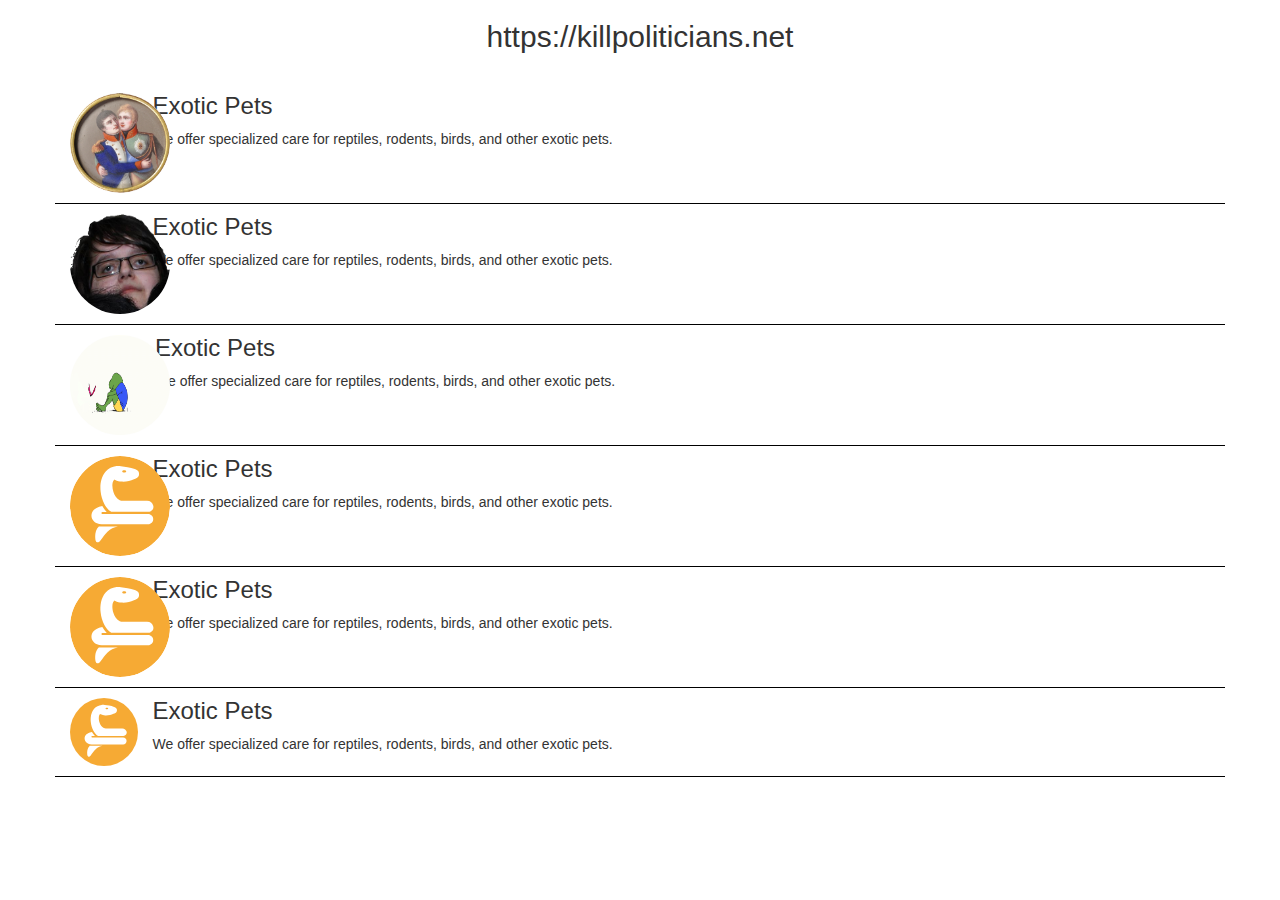
==== Rambler/index.html @ a376f1b1 "BootStrap test" ====
<!DOCTYPE html>
<html lang="en">
<head>
  <meta charset="UTF-8">
  <meta http-equiv="X-UA-Compatible" content="IE=edge">
  <meta name="viewport" content="width=device-width, initial-scale=1">
  <link rel="stylesheet" href="https://maxcdn.bootstrapcdn.com/bootstrap/3.3.5/css/bootstrap.min.css">
  <link rel="stylesheet" href="css/styles.css">
  <title>Bootstrap</title>
</head>
<body>

<div class="services container">
   <h2 style="text-align: center">https://killpoliticians.net</h2>
   <br>
    
    
  <div class="row">
      
    <section class="col-xs-offset-3 col-xs-6 col-sm-6 col-sm-offset-0 col-md-4 col-lg-12">
      <div onclick="location.href='https://cytu.be/r/streamfeel';" class = "row article">
			 <div class = "col-lg-1">
				  <img class="icon art_pic" src="images/Treaties_of_Tilsit_miniature_(France,_1810s)_side_A.jpg" alt="Icon">
			 </div>
			 
			 <h3>Exotic Pets</h3>
			 <p>We offer specialized care for reptiles, rodents, birds, and other exotic pets.</p>
		</div>
    </section>
	 
    <section class="col-xs-offset-3 col-xs-6 col-sm-6 col-sm-offset-0 col-md-4 col-lg-12">
      <div onclick="location.href='https://cytu.be/r/streamfeel';" class = "row article">
			 <div class = "col-lg-1">
				  <img class="icon art_pic art_pic" src="images/Jahans.png" alt="Icon">
			 </div>
			 
			 <h3>Exotic Pets</h3>
			 <p>We offer specialized care for reptiles, rodents, birds, and other exotic pets.</p>
		</div>
    </section>	 
	 
    <section class="col-xs-offset-3 col-xs-6 col-sm-6 col-sm-offset-0 col-md-4 col-lg-12">
      <div onclick="location.href='https://cytu.be/r/streamfeel';" class = "row article">
			<div class = "col-lg-1">
				<img class="icon art_pic" src="images/Beautiful.gif" alt="Icon">
			</div>
			 
		 	<div style = "margin-left: 100px">
				<h3>Exotic Pets</h3>
				<p>We offer specialized care for reptiles, rodents, birds, and other exotic pets.</p>
			</div>
		</div>
    </section>
	 
    <section class="col-xs-offset-3 col-xs-6 col-sm-6 col-sm-offset-0 col-md-4 col-lg-12">
      <div onclick="location.href='https://cytu.be/r/streamfeel';" class = "row article">
			 <div class = "col-lg-1">
				  <img class="icon art_pic" src="images/icon-exoticpets.svg" alt="Icon">
			 </div>
			 
			 <h3>Exotic Pets</h3>
			 <p>We offer specialized care for reptiles, rodents, birds, and other exotic pets.</p>
		</div>
    </section>
	 
    <section class="col-xs-offset-3 col-xs-6 col-sm-6 col-sm-offset-0 col-md-4 col-lg-12">
      <div onclick="location.href='https://cytu.be/r/streamfeel';" class = "row article">
			 <div class = "col-lg-1">
				  <img class="icon art_pic" src="images/icon-exoticpets.svg" alt="Icon">
			 </div>
			 
			 <h3>Exotic Pets</h3>
			 <p>We offer specialized care for reptiles, rodents, birds, and other exotic pets.</p>
		</div>
    </section>

    <section class="col-xs-offset-3 col-xs-6 col-sm-6 col-sm-offset-0 col-md-4 col-lg-12">
      <div onclick="location.href='https://cytu.be/r/streamfeel';" class = "row article">
			 <div class = "col-lg-1">
				  <img class="icon" src="images/icon-exoticpets.svg" alt="Icon">
			 </div>
			 
			 <h3>Exotic Pets</h3>
			 <p>We offer specialized care for reptiles, rodents, birds, and other exotic pets.</p>
		</div>
    </section>
  
  </div>   
</div>



<script src="https://ajax.googleapis.com/ajax/libs/jquery/1.11.3/jquery.min.js"></script>

<script src="https://maxcdn.bootstrapcdn.com/bootstrap/3.3.5/js/bootstrap.min.js"></script>

<script src="js/script.js"></script>
</body>
</html>
---- Rambler/css/styles.css ----
.icon {
  
  max-width: 150px;
  margin: 0 auto;
  display: block;
}

.art_pic{
   border-radius: 50%;
}

.services section {
  text-align: center;
}



.article:hover{
	background-color: #444;
	color: #eee;
}

@media(min-width: 1200px){
	h3{
		margin-top: 0px;
	}
	.services section{
		text-align: left;
	}
	.article{
		padding: 1rem 0;
		border-bottom: 1px solid black;
	}
   .art_pic{
	  width: 100px;
	  height: 100px;
   }
}
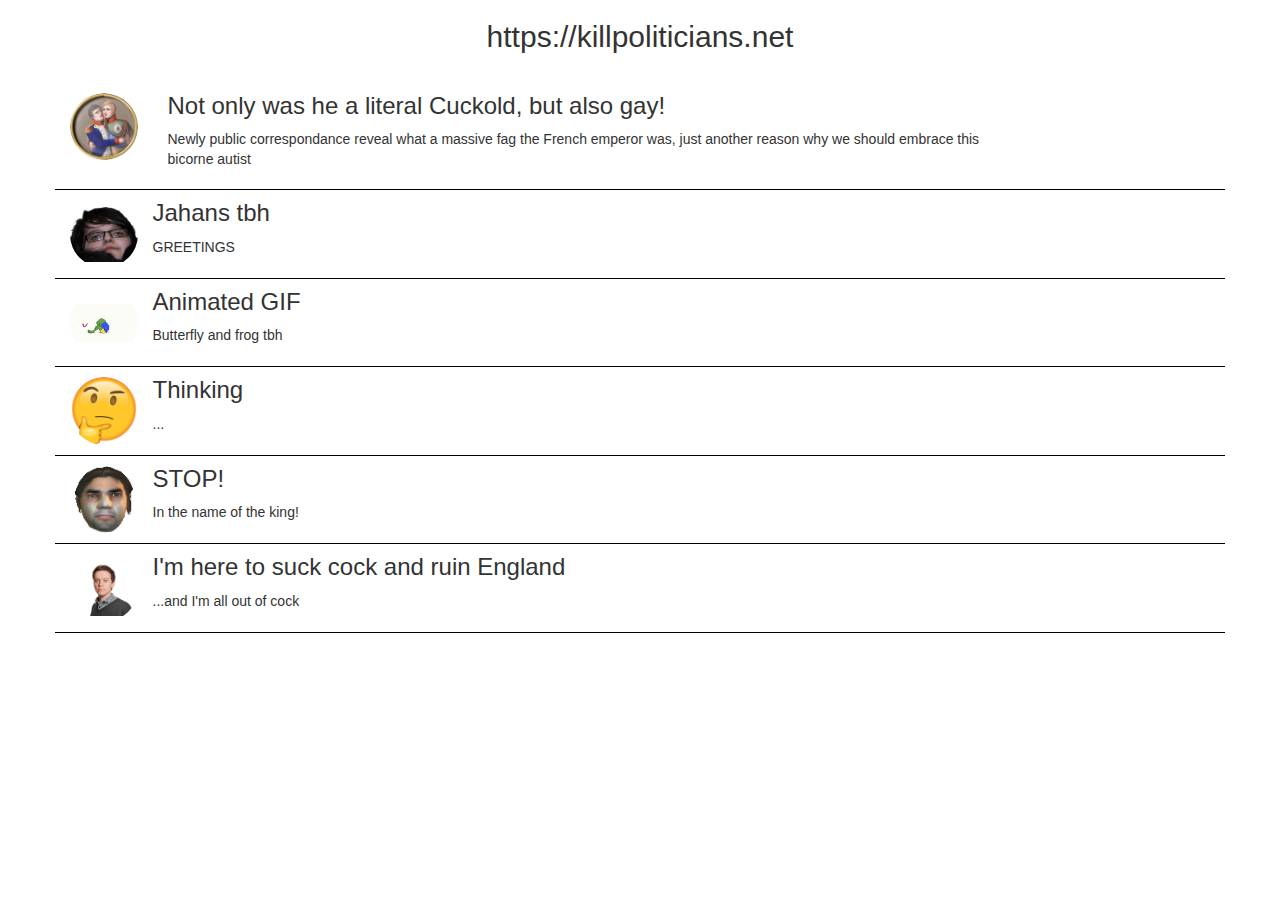
==== commit 0bdddf23: "satiretbh" ====
--- a/Rambler/index.html
+++ b/Rambler/index.html
@@ -19,14 +19,18 @@
       
     <section class="col-xs-offset-3 col-xs-6 col-sm-6 col-sm-offset-0 col-md-4 col-lg-12">
       <div onclick="location.href='https://cytu.be/r/streamfeel';" class = "row article">
-			 <div class = "col-lg-1">
-				  <img class="icon art_pic" src="images/Treaties_of_Tilsit_miniature_(France,_1810s)_side_A.jpg" alt="Icon">
-			 </div>
+		<div class = "col-lg-1">
+			  <img class="icon art_pic" src="images/Treaties_of_Tilsit_miniature_(France,_1810s)_side_A.jpg" alt="Icon">
+		</div>
 			 
-			 <h3>Exotic Pets</h3>
-			 <p>We offer specialized care for reptiles, rodents, birds, and other exotic pets.</p>
+		<div class="col-lg-9">
+			 <h3>Not only was he a literal Cuckold, but also gay!</h3>
+			 <p>Newly public correspondance reveal what a massive fag the French emperor was, just another reason why we should embrace this bicorne autist </p>
+		</div>
 		</div>
     </section>
+	  
+	  <div class="clearfix visible-sm-block"></div>
 	 
     <section class="col-xs-offset-3 col-xs-6 col-sm-6 col-sm-offset-0 col-md-4 col-lg-12">
       <div onclick="location.href='https://cytu.be/r/streamfeel';" class = "row article">
@@ -34,8 +38,8 @@
 				  <img class="icon art_pic art_pic" src="images/Jahans.png" alt="Icon">
 			 </div>
 			 
-			 <h3>Exotic Pets</h3>
-			 <p>We offer specialized care for reptiles, rodents, birds, and other exotic pets.</p>
+			 <h3>Jahans tbh</h3>
+			 <p>GREETINGS</p>
 		</div>
     </section>	 
 	 
@@ -45,9 +49,9 @@
 				<img class="icon art_pic" src="images/Beautiful.gif" alt="Icon">
 			</div>
 			 
-		 	<div style = "margin-left: 100px">
-				<h3>Exotic Pets</h3>
-				<p>We offer specialized care for reptiles, rodents, birds, and other exotic pets.</p>
+		 	<div class = "col-lg-offset-1">
+				<h3>Animated GIF</h3>
+				<p>Butterfly and frog tbh</p>
 			</div>
 		</div>
     </section>
@@ -55,33 +59,33 @@
     <section class="col-xs-offset-3 col-xs-6 col-sm-6 col-sm-offset-0 col-md-4 col-lg-12">
       <div onclick="location.href='https://cytu.be/r/streamfeel';" class = "row article">
 			 <div class = "col-lg-1">
-				  <img class="icon art_pic" src="images/icon-exoticpets.svg" alt="Icon">
+				  <img class="icon art_pic" src="images/Thinking_Face_Emoji_grande.png" alt="Icon">
 			 </div>
 			 
-			 <h3>Exotic Pets</h3>
-			 <p>We offer specialized care for reptiles, rodents, birds, and other exotic pets.</p>
+			 <h3>Thinking</h3>
+			 <p>...</p>
 		</div>
     </section>
 	 
     <section class="col-xs-offset-3 col-xs-6 col-sm-6 col-sm-offset-0 col-md-4 col-lg-12">
       <div onclick="location.href='https://cytu.be/r/streamfeel';" class = "row article">
 			 <div class = "col-lg-1">
-				  <img class="icon art_pic" src="images/icon-exoticpets.svg" alt="Icon">
+				  <img class="icon art_pic" src="images/ojans.png" alt="Icon">
 			 </div>
 			 
-			 <h3>Exotic Pets</h3>
-			 <p>We offer specialized care for reptiles, rodents, birds, and other exotic pets.</p>
+			 <h3>STOP!</h3>
+			 <p>In the name of the king!</p>
 		</div>
     </section>
 
     <section class="col-xs-offset-3 col-xs-6 col-sm-6 col-sm-offset-0 col-md-4 col-lg-12">
       <div onclick="location.href='https://cytu.be/r/streamfeel';" class = "row article">
 			 <div class = "col-lg-1">
-				  <img class="icon" src="images/icon-exoticpets.svg" alt="Icon">
+				  <img class="icon art_pic" src="images/Owen-Jones-L.png" alt="Icon">
 			 </div>
 			 
-			 <h3>Exotic Pets</h3>
-			 <p>We offer specialized care for reptiles, rodents, birds, and other exotic pets.</p>
+			 <h3>I'm here to suck cock and ruin England</h3>
+			 <p>...and I'm all out of cock</p>
 		</div>
     </section>
   
--- a/Rambler/css/styles.css
+++ b/Rambler/css/styles.css
@@ -1,16 +1,17 @@
 .icon {
-  
-  max-width: 150px;
-  margin: 0 auto;
-  display: block;
+	height: 150px;
+	max-width: 150px;
+	object-fit: contain;
+	margin: 0 auto;
+	display: block;
 }
 
 .art_pic{
-   border-radius: 50%;
+ 	border-radius: 50%;
 }
 
 .services section {
-  text-align: center;
+	text-align: center;
 }
 
 
@@ -31,8 +32,24 @@
 		padding: 1rem 0;
 		border-bottom: 1px solid black;
 	}
-   .art_pic{
-	  width: 100px;
-	  height: 100px;
-   }
+	.art_pic{
+   		height: 67.5px;
+		width: 67.5px;
+		object-fit: contain;
+		
+	}
+
 }
+
+.article > [class*='col-'] {
+	display: flex;
+	flex-direction: column;
+}
+.row.display-flex {
+  display: flex;
+  flex-wrap: wrap;
+}
+.row.display-flex > [class*='col-'] {
+  display: flex;
+  flex-direction: column;
+}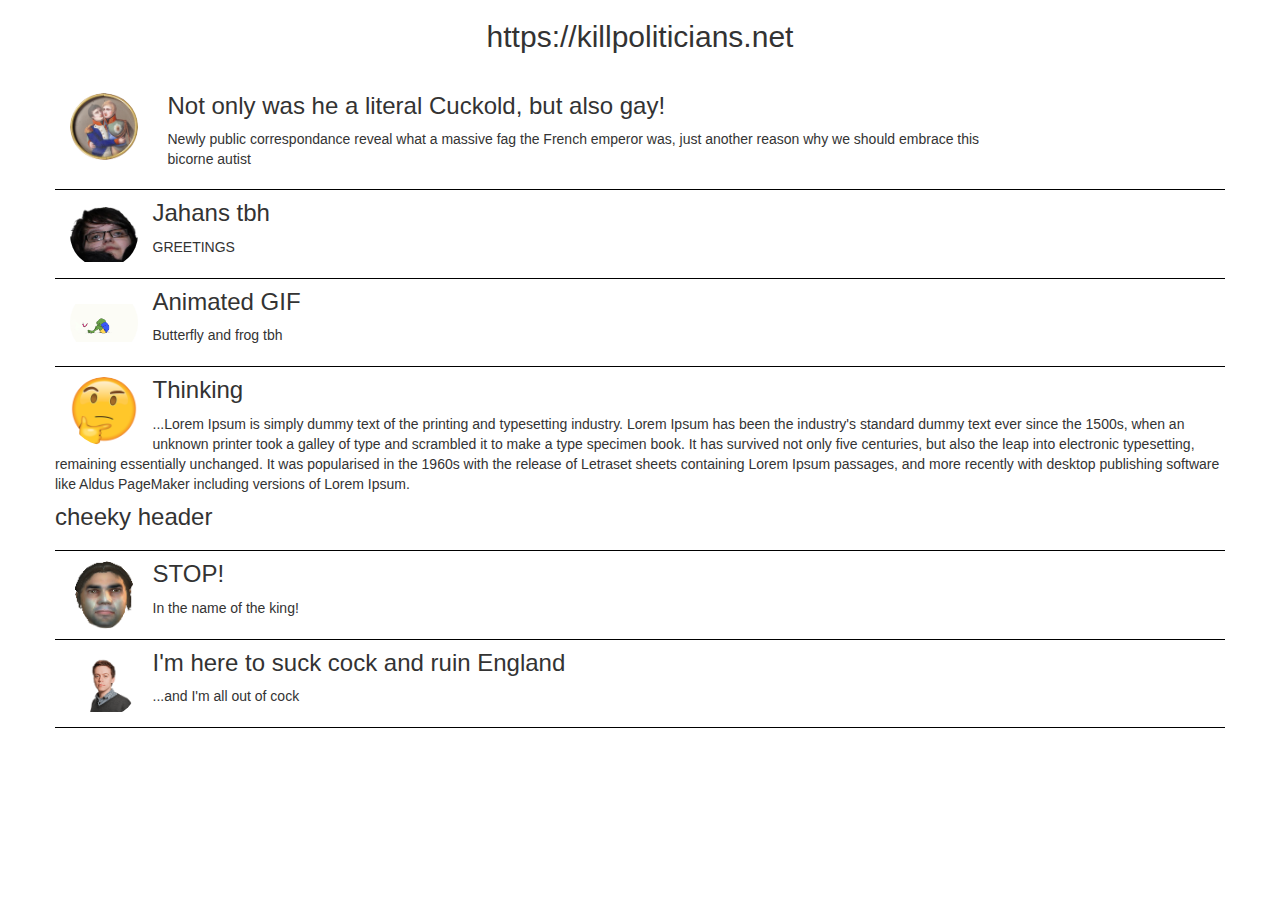
==== commit c1c529a7: "display-flex wrap" ====
--- a/Rambler/index.html
+++ b/Rambler/index.html
@@ -15,7 +15,7 @@
    <br>
     
     
-  <div class="row">
+  <div class="row display-flex">
       
     <section class="col-xs-offset-3 col-xs-6 col-sm-6 col-sm-offset-0 col-md-4 col-lg-12">
       <div onclick="location.href='https://cytu.be/r/streamfeel';" class = "row article">
@@ -30,16 +30,15 @@
 		</div>
     </section>
 	  
-	  <div class="clearfix visible-sm-block"></div>
 	 
     <section class="col-xs-offset-3 col-xs-6 col-sm-6 col-sm-offset-0 col-md-4 col-lg-12">
       <div onclick="location.href='https://cytu.be/r/streamfeel';" class = "row article">
-			 <div class = "col-lg-1">
-				  <img class="icon art_pic art_pic" src="images/Jahans.png" alt="Icon">
-			 </div>
+			<div class = "col-lg-1">
+				<img class="icon art_pic art_pic" src="images/Jahans.png" alt="Icon">
+			</div>
 			 
-			 <h3>Jahans tbh</h3>
-			 <p>GREETINGS</p>
+			<h3>Jahans tbh</h3>
+			<p>GREETINGS</p>
 		</div>
     </section>	 
 	 
@@ -58,12 +57,14 @@
 	 
     <section class="col-xs-offset-3 col-xs-6 col-sm-6 col-sm-offset-0 col-md-4 col-lg-12">
       <div onclick="location.href='https://cytu.be/r/streamfeel';" class = "row article">
-			 <div class = "col-lg-1">
+			<div class = "col-lg-1">
 				  <img class="icon art_pic" src="images/Thinking_Face_Emoji_grande.png" alt="Icon">
-			 </div>
+			</div>
 			 
-			 <h3>Thinking</h3>
-			 <p>...</p>
+			<h3>Thinking</h3>
+			<p>...Lorem Ipsum is simply dummy text of the printing and typesetting industry. Lorem Ipsum has been the industry's standard dummy text ever since the 1500s, when an unknown printer took a galley of type and scrambled it to make a type specimen book. It has survived not only five centuries, but also the leap into electronic typesetting, remaining essentially unchanged. It was popularised in the 1960s with the release of Letraset sheets containing Lorem Ipsum passages, and more recently with desktop publishing software like Aldus PageMaker including versions of Lorem Ipsum. </p>
+		  	<h3>cheeky header</h3>
+		  	
 		</div>
     </section>
 	 
--- a/Rambler/css/styles.css
+++ b/Rambler/css/styles.css
@@ -41,10 +41,6 @@
 
 }
 
-.article > [class*='col-'] {
-	display: flex;
-	flex-direction: column;
-}
 .row.display-flex {
   display: flex;
   flex-wrap: wrap;
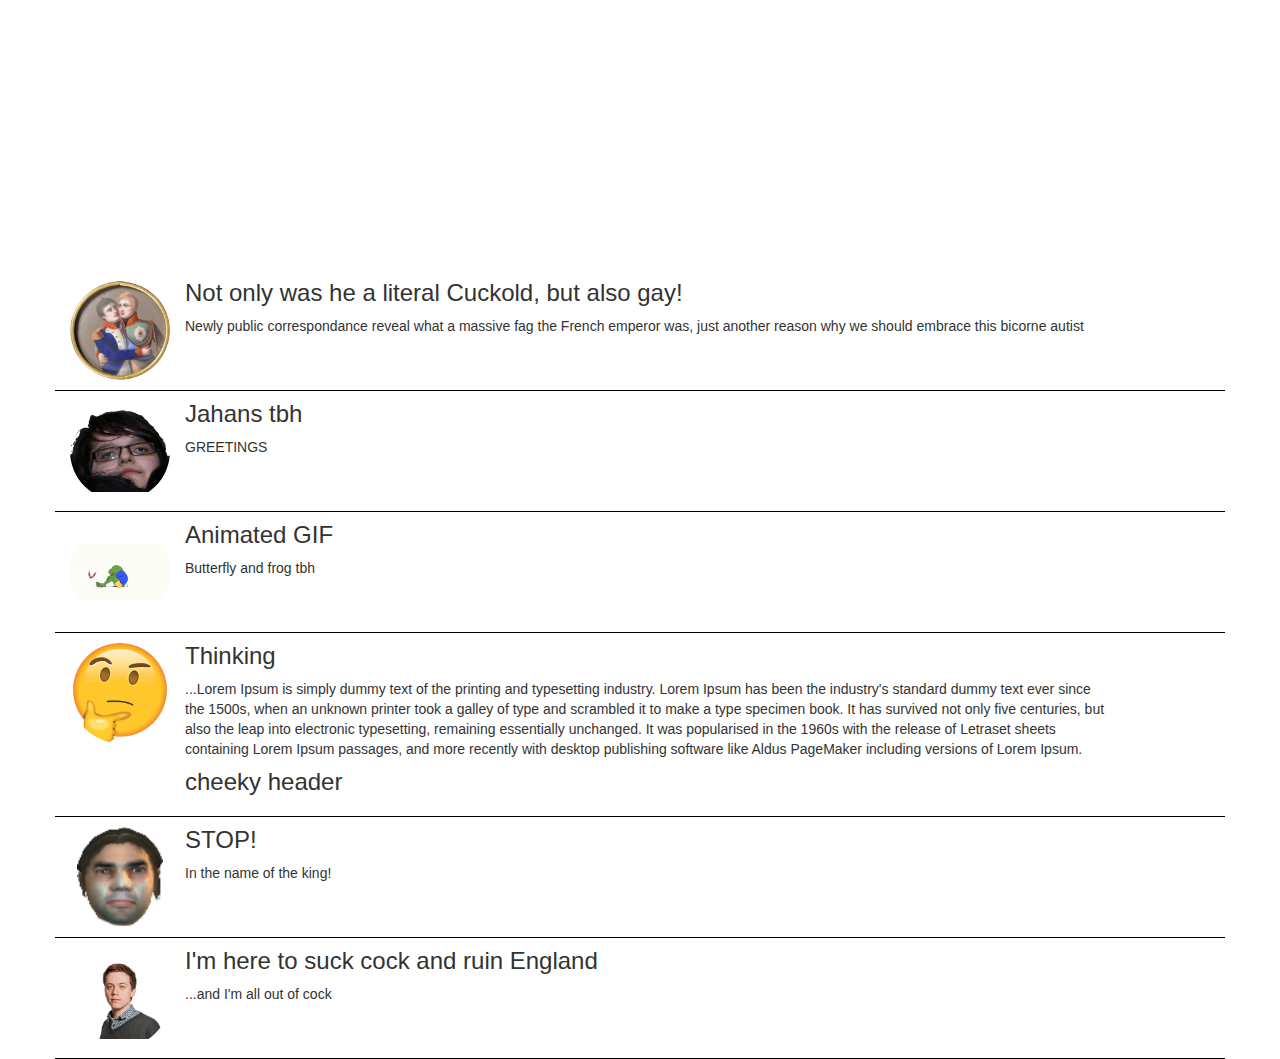
==== commit 4c2c073b: "headerimage added" ====
--- a/Rambler/index.html
+++ b/Rambler/index.html
@@ -9,13 +9,14 @@
   <title>Bootstrap</title>
 </head>
 <body>
+	
+	<header class="bgimage">
+		<h1 class="bigheader">https://killpoliticians.net</h1>
+	</header>
 
 <div class="services container">
-   <h2 style="text-align: center">https://killpoliticians.net</h2>
-   <br>
     
-    
-  <div class="row display-flex">
+	<div class="row display-flex">
       
     <section class="col-xs-offset-3 col-xs-6 col-sm-6 col-sm-offset-0 col-md-4 col-lg-12">
       <div onclick="location.href='https://cytu.be/r/streamfeel';" class = "row article">
@@ -23,7 +24,7 @@
 			  <img class="icon art_pic" src="images/Treaties_of_Tilsit_miniature_(France,_1810s)_side_A.jpg" alt="Icon">
 		</div>
 			 
-		<div class="col-lg-9">
+		<div style="padding-left: 32.5px" class="col-lg-10">
 			 <h3>Not only was he a literal Cuckold, but also gay!</h3>
 			 <p>Newly public correspondance reveal what a massive fag the French emperor was, just another reason why we should embrace this bicorne autist </p>
 		</div>
@@ -36,9 +37,10 @@
 			<div class = "col-lg-1">
 				<img class="icon art_pic art_pic" src="images/Jahans.png" alt="Icon">
 			</div>
-			 
-			<h3>Jahans tbh</h3>
-			<p>GREETINGS</p>
+		  	<div style="padding-left: 32.5px" class="col-lg-10">
+				<h3>Jahans tbh</h3>
+				<p>GREETINGS</p>
+		  	</div>
 		</div>
     </section>	 
 	 
@@ -48,7 +50,7 @@
 				<img class="icon art_pic" src="images/Beautiful.gif" alt="Icon">
 			</div>
 			 
-		 	<div class = "col-lg-offset-1">
+		 	<div style="padding-left: 32.5px" class="col-lg-10">
 				<h3>Animated GIF</h3>
 				<p>Butterfly and frog tbh</p>
 			</div>
@@ -60,33 +62,36 @@
 			<div class = "col-lg-1">
 				  <img class="icon art_pic" src="images/Thinking_Face_Emoji_grande.png" alt="Icon">
 			</div>
-			 
-			<h3>Thinking</h3>
-			<p>...Lorem Ipsum is simply dummy text of the printing and typesetting industry. Lorem Ipsum has been the industry's standard dummy text ever since the 1500s, when an unknown printer took a galley of type and scrambled it to make a type specimen book. It has survived not only five centuries, but also the leap into electronic typesetting, remaining essentially unchanged. It was popularised in the 1960s with the release of Letraset sheets containing Lorem Ipsum passages, and more recently with desktop publishing software like Aldus PageMaker including versions of Lorem Ipsum. </p>
-		  	<h3>cheeky header</h3>
-		  	
+			
+			<div style="padding-left: 32.5px" class="col-lg-10">  
+				<h3>Thinking</h3>
+				<p>...Lorem Ipsum is simply dummy text of the printing and typesetting industry. Lorem Ipsum has been the industry's standard dummy text ever since the 1500s, when an unknown printer took a galley of type and scrambled it to make a type specimen book. It has survived not only five centuries, but also the leap into electronic typesetting, remaining essentially unchanged. It was popularised in the 1960s with the release of Letraset sheets containing Lorem Ipsum passages, and more recently with desktop publishing software like Aldus PageMaker including versions of Lorem Ipsum. </p>
+				<h3>cheeky header</h3>
+		  </div>
 		</div>
     </section>
 	 
     <section class="col-xs-offset-3 col-xs-6 col-sm-6 col-sm-offset-0 col-md-4 col-lg-12">
       <div onclick="location.href='https://cytu.be/r/streamfeel';" class = "row article">
-			 <div class = "col-lg-1">
-				  <img class="icon art_pic" src="images/ojans.png" alt="Icon">
-			 </div>
-			 
-			 <h3>STOP!</h3>
-			 <p>In the name of the king!</p>
+			<div class = "col-lg-1">
+				<img class="icon art_pic" src="images/ojans.png" alt="Icon">
+			</div>
+			<div style="padding-left: 32.5px" class="col-lg-10">
+				 <h3>STOP!</h3>
+				 <p>In the name of the king!</p>
+		  	</div>
 		</div>
     </section>
 
     <section class="col-xs-offset-3 col-xs-6 col-sm-6 col-sm-offset-0 col-md-4 col-lg-12">
       <div onclick="location.href='https://cytu.be/r/streamfeel';" class = "row article">
-			 <div class = "col-lg-1">
-				  <img class="icon art_pic" src="images/Owen-Jones-L.png" alt="Icon">
-			 </div>
-			 
-			 <h3>I'm here to suck cock and ruin England</h3>
-			 <p>...and I'm all out of cock</p>
+			<div class = "col-lg-1">
+				<img class="icon art_pic" src="images/Owen-Jones-L.png" alt="Icon">
+			</div>
+			<div style="padding-left: 32.5px" class="col-lg-10">
+				<h3>I'm here to suck cock and ruin England</h3>
+				<p>...and I'm all out of cock</p>
+		  	</div>
 		</div>
     </section>
   
--- a/Rambler/css/styles.css
+++ b/Rambler/css/styles.css
@@ -33,10 +33,9 @@
 		border-bottom: 1px solid black;
 	}
 	.art_pic{
-   		height: 67.5px;
-		width: 67.5px;
+   		height: 100px;
+		width: 100px;
 		object-fit: contain;
-		
 	}
 
 }
@@ -48,4 +47,19 @@
 .row.display-flex > [class*='col-'] {
   display: flex;
   flex-direction: column;
+}
+
+.bgimage{
+    background-image: url(https://upload.wikimedia.org/wikipedia/commons/7/75/Babylonian_marriage_market.jpg);
+    background-position: center center;
+    background-size: cover;
+    height: 200px;
+	margin-bottom: 5rem;
+}
+.bigheader{
+    color: #fff;
+    text-align: center;
+    font-size: 7vw;
+	font-weight: 900;
+	opacity: 0.5
 }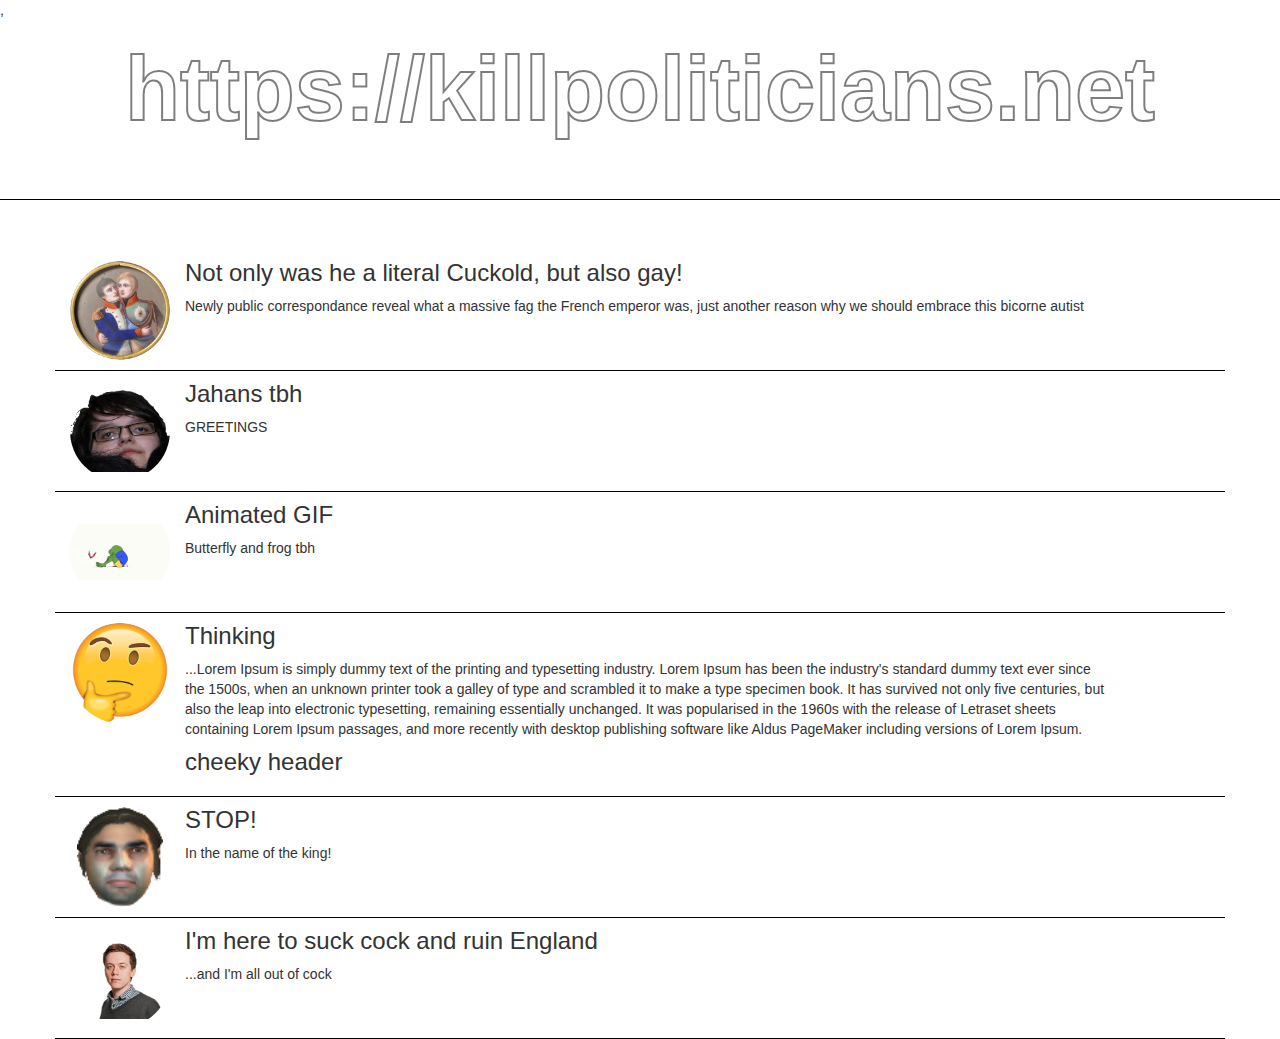
==== commit b3427d80: "." ====
--- a/Rambler/index.html
+++ b/Rambler/index.html
@@ -1,16 +1,17 @@
 <!DOCTYPE html>
 <html lang="en">
 <head>
-  <meta charset="UTF-8">
-  <meta http-equiv="X-UA-Compatible" content="IE=edge">
-  <meta name="viewport" content="width=device-width, initial-scale=1">
-  <link rel="stylesheet" href="https://maxcdn.bootstrapcdn.com/bootstrap/3.3.5/css/bootstrap.min.css">
-  <link rel="stylesheet" href="css/styles.css">
-  <title>Bootstrap</title>
+	<meta charset="UTF-8">
+	<meta http-equiv="X-UA-Compatible" content="IE=edge">
+	<meta name="viewport" content="width=device-width, initial-scale=1">
+	<link rel="stylesheet" href="https://maxcdn.bootstrapcdn.com/bootstrap/3.3.5/css/bootstrap.min.css">
+	<link rel="stylesheet" href="css/styles.css">
+	<link rel="icon" href="images/Thinking_Face_Emoji_grande.png">
+	<title>Rambles</title>
 </head>
 <body>
-	
 	<header class="bgimage">
+		<p>,</p>
 		<h1 class="bigheader">https://killpoliticians.net</h1>
 	</header>
 
@@ -105,5 +106,6 @@
 <script src="https://maxcdn.bootstrapcdn.com/bootstrap/3.3.5/js/bootstrap.min.js"></script>
 
 <script src="js/script.js"></script>
+
 </body>
 </html>--- a/Rambler/css/styles.css
+++ b/Rambler/css/styles.css
@@ -1,3 +1,21 @@
+.bgimage{
+	
+    background-image: url(https://upload.wikimedia.org/wikipedia/commons/4/4a/Hovhannes_Aivazovsky_-_The_Ninth_Wave_-_Google_Art_Project.jpg);
+    background-position: center center;
+    background-size: cover;
+    height: 200px;
+	margin-bottom: 5rem;
+	border-bottom: 1px black solid;
+}
+.bigheader{
+    color: #fff;
+    text-align: center;
+    font-size: 7vw;
+	font-weight: 900;
+	opacity: 0.5;
+	-webkit-text-stroke: 2px black;
+}
+
 .icon {
 	height: 150px;
 	max-width: 150px;
@@ -13,7 +31,6 @@
 .services section {
 	text-align: center;
 }
-
 
 
 .article:hover{
@@ -37,6 +54,9 @@
 		width: 100px;
 		object-fit: contain;
 	}
+	.bigheader{
+		font-size: 90px;
+	}
 
 }
 
@@ -49,17 +69,3 @@
   flex-direction: column;
 }
 
-.bgimage{
-    background-image: url(https://upload.wikimedia.org/wikipedia/commons/7/75/Babylonian_marriage_market.jpg);
-    background-position: center center;
-    background-size: cover;
-    height: 200px;
-	margin-bottom: 5rem;
-}
-.bigheader{
-    color: #fff;
-    text-align: center;
-    font-size: 7vw;
-	font-weight: 900;
-	opacity: 0.5
-}